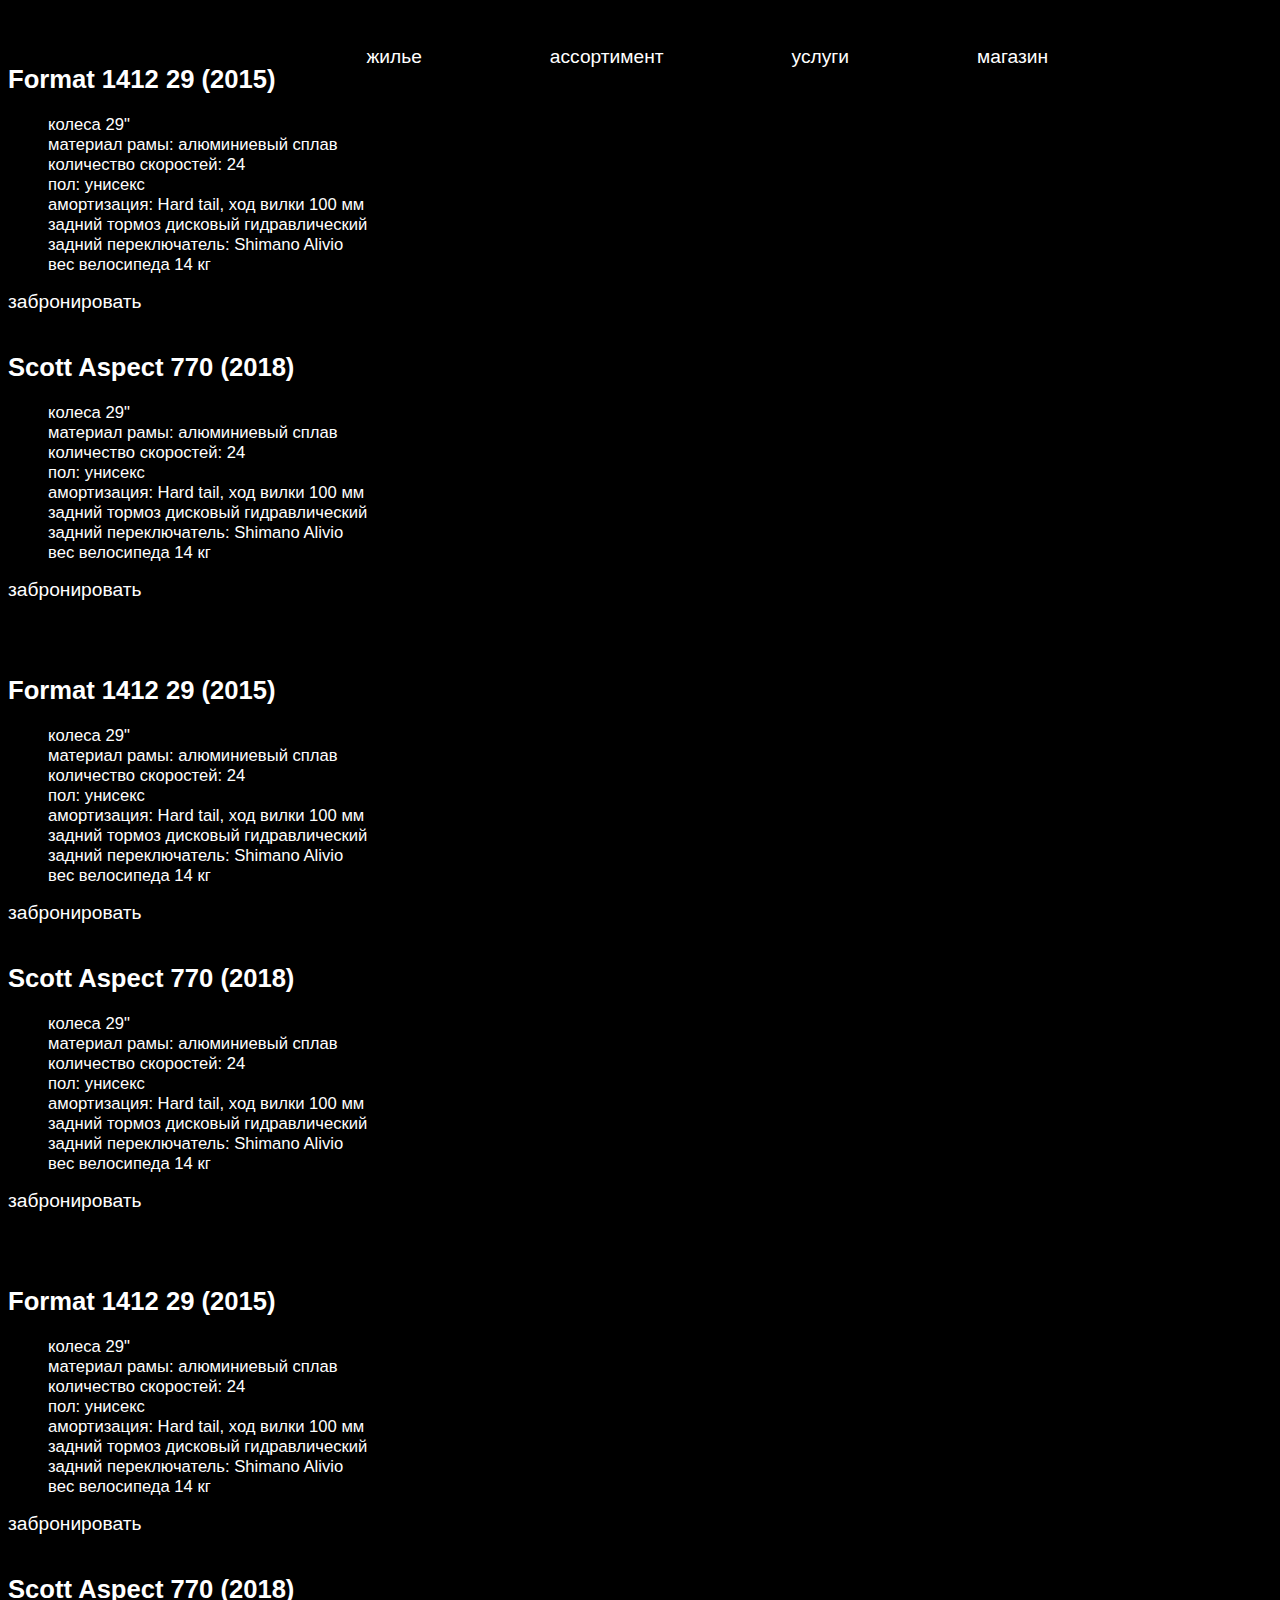
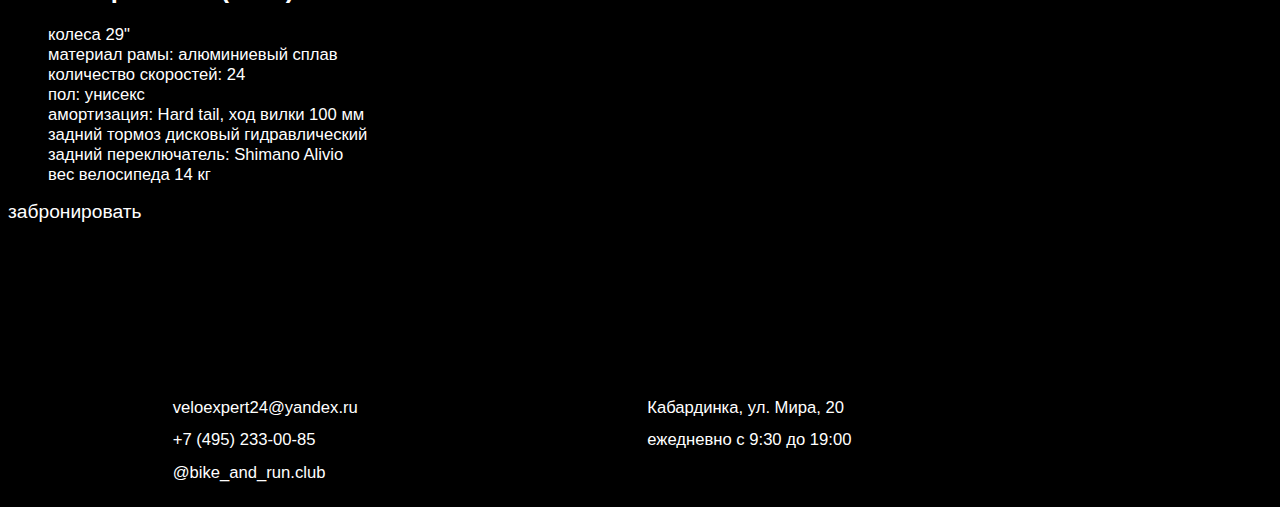
==== assort/index.html @ 1ce651d9 "main mobile done" ====
<!DOCTYPE html>
<html lang="en" dir="ltr">
  <head>
    <meta charset="utf-8">
    <meta name="viewport" content="width=device-width, initial-scale=1.0">
    <title>АССОРТИМЕНТ</title>
    <link rel="icon" href="../img/top-icon.svg" type="image/svg+xml">
    <link rel="stylesheet" href="styles.css">
    <link rel="stylesheet" href="../major.css">
  </head>
  <body>
    <header>
      <a href="../index.html"><img src="../img/logo_white.svg" alt=""></a>
      <nav>
        <a href="../resort/index.html">жилье</a>
        <a href="index.html">ассортимент</a>
        <a href="../service/index.html">услуги</a>
        <a href="../store/index.html">магазин</a>
      </nav>
    </header>
    <div class="assort">
      <div class="bike">
        <img src="../img/format.png" alt="">
        <div class="discript">
          <img src="../img/side.svg" alt="">
          <div class="text">
            <h2>Format 1412 29 (2015)</h2>
            <ul>
              <li>колеса 29"</li>
              <li>материал рамы: алюминиевый сплав</li>
              <li>количество скоростей: 24</li>
              <li>пол: унисекс</li>
              <li>амортизация: Hard tail, ход вилки 100 мм</li>
              <li>задний тормоз дисковый гидравлический</li>
              <li>задний переключатель: Shimano Alivio</li>
              <li>вес велосипеда 14 кг</li>
            </ul>
          </div>
          <a href="#">забронировать</a>
        </div>
      </div>

      <div class="bike">
        <div class="discript">
          <img src="../img/side.svg" alt="">
          <div class="text">
            <h2>Scott Aspect 770 (2018)</h2>
            <ul>
              <li>колеса 29"</li>
              <li>материал рамы: алюминиевый сплав</li>
              <li>количество скоростей: 24</li>
              <li>пол: унисекс</li>
              <li>амортизация: Hard tail, ход вилки 100 мм</li>
              <li>задний тормоз дисковый гидравлический</li>
              <li>задний переключатель: Shimano Alivio</li>
              <li>вес велосипеда 14 кг</li>
            </ul>
          </div>
          <a href="#">забронировать</a>
        </div>
        <img src="../img/scott.png" alt="">
      </div>

      <div class="bike">
        <img src="../img/welt.png" alt="">
        <div class="discript">
          <img src="../img/side.svg" alt="">
          <div class="text">
            <h2>Format 1412 29 (2015)</h2>
            <ul>
              <li>колеса 29"</li>
              <li>материал рамы: алюминиевый сплав</li>
              <li>количество скоростей: 24</li>
              <li>пол: унисекс</li>
              <li>амортизация: Hard tail, ход вилки 100 мм</li>
              <li>задний тормоз дисковый гидравлический</li>
              <li>задний переключатель: Shimano Alivio</li>
              <li>вес велосипеда 14 кг</li>
            </ul>
          </div>
          <a href="#">забронировать</a>
        </div>
      </div>

      <div class="bike">
        <div class="discript">
          <img src="../img/side.svg" alt="">
          <div class="text">
            <h2>Scott Aspect 770 (2018)</h2>
            <ul>
              <li>колеса 29"</li>
              <li>материал рамы: алюминиевый сплав</li>
              <li>количество скоростей: 24</li>
              <li>пол: унисекс</li>
              <li>амортизация: Hard tail, ход вилки 100 мм</li>
              <li>задний тормоз дисковый гидравлический</li>
              <li>задний переключатель: Shimano Alivio</li>
              <li>вес велосипеда 14 кг</li>
            </ul>
          </div>
          <a href="#">забронировать</a>
        </div>
        <img src="../img/aspect.png" alt="">
      </div>

      <div class="bike">
        <img src="../img/cube.png" alt="">
        <div class="discript">
          <img src="../img/side.svg" alt="">
          <div class="text">
            <h2>Format 1412 29 (2015)</h2>
            <ul>
              <li>колеса 29"</li>
              <li>материал рамы: алюминиевый сплав</li>
              <li>количество скоростей: 24</li>
              <li>пол: унисекс</li>
              <li>амортизация: Hard tail, ход вилки 100 мм</li>
              <li>задний тормоз дисковый гидравлический</li>
              <li>задний переключатель: Shimano Alivio</li>
              <li>вес велосипеда 14 кг</li>
            </ul>
          </div>
          <a href="#">забронировать</a>
        </div>
      </div>


      <div class="bike">
        <div class="discript">
          <img src="../img/side.svg" alt="">
          <div class="text">
            <h2>Scott Aspect 770 (2018)</h2>
            <ul>
              <li>колеса 29"</li>
              <li>материал рамы: алюминиевый сплав</li>
              <li>количество скоростей: 24</li>
              <li>пол: унисекс</li>
              <li>амортизация: Hard tail, ход вилки 100 мм</li>
              <li>задний тормоз дисковый гидравлический</li>
              <li>задний переключатель: Shimano Alivio</li>
              <li>вес велосипеда 14 кг</li>
            </ul>
          </div>
          <a href="#">забронировать</a>
        </div>
        <img src="../img/sup.jpg" alt="">
      </div>

    </div>




    <footer>
      <img src="img/assort_wheel.svg" alt="">
      <div class="first-column">
        <ul>
          <li>veloexpert24@yandex.ru</li>
          <li>+7 (495) 233-00-85</li>
          <li>@bike_and_run.club</li>
        </ul>
      </div>
      <div class="second-column">
        <ul>
          <li>Кабардинка, ул. Мира, 20</li>
          <li>ежедневно с 9:30 до 19:00 </li>
        </ul>
      </div>
      <div class="third-column">
         <img src="../img/fb_black.svg" alt="">
         <img src="../img/insta_black.svg" alt="">
         <img src="../img/vk_black.svg" alt="">
      </div>
    </footer>
<script src="main.js" charset="utf-8"></script>
  </body>
</html>
---- major.css ----
@import "reset.css";

@font-face {
  font-family: "FUTURA Reg";
  font-weight: auto;
  src: url(font/FuturaBookC.ttf)
  format('truetype');
}
@font-face {
  font-family: "FUTURA BOLD";
  font-weight: auto;
  src: url(font/FuturaDemiC.ttf)
  format('truetype');
}
@font-face {
  font-family: "Five years";
  font-weight: auto;
  src: url(font/FYLDemo.otf)
  format('opentype');
}
@font-face {
  font-family: "Hagrid Regular";
  font-weight: auto;
  src: url(font/Hagrid-Regular.ttf)
  format('truetype');
}

:root {
  --orange: #E26B13;
}

body{
  overflow-x: hidden;
  background-color: #000;
}
h1, h2, p, li, a{
 color: #fff;
}
h1{
  font-size: 3vw;
  font-family: "FUTURA BOLD", helvetica, sans-serif;
}
h2{
  font-size: 2vw;
  font-family: "FUTURA BOLD", helvetica, sans-serif;
}
p, li{
  font-size: 1.3vw;
    font-family: "FUTURA reg", helvetica, sans-serif;
}
a, h3{
  font-size: 1.5vw;
  font-family: "Five years", helvetica, sans-serif;
  text-decoration: none;
}

ul li{
  list-style-type: none;
}
header{
  position: absolute;
  margin: 3vw;
  display: flex;
  flex-flow: row;
  justify-content: space-around;
  align-items: baseline;
}
header img{
  width: 20vw;
}
header nav{
  display: flex;
  flex-flow: row;
  justify-content: flex-end;
  margin-left: 15vw;
  align-items: baseline;
}
header nav a{
  margin-left: 10vw;
  padding-top: -2vw;
}
header nav a:hover{
  color: var(--orange);
}
/* a:hover{
  cursor: pointer;
  opacity: 0.7;
  transition: 200ms ease;
} */


footer{
  position: relative;
  display: flex;
  justify-content: space-around;
  margin-top: 10vw;
}
footer ul li{
  padding-top: 1vw;
}
footer > img{
  position: absolute;
  z-index: -2;
  margin-left: 70vw;
  margin-top: -20vw;
  width: 30vw;
}
footer .third-column img{
  height: 2vw;
  width: auto;
  padding-left: 1vw;
}



@media (max-width: 414px) {
  h2{
    font-size: 5vw;
  }
  p, li{
    font-size: 4vw;
  }
  a, h3{
    font-size: 4vw;
  }

  header{
    display: flex;
    align-items: flex-start;
    padding-top: 5vw;
  }
  header img{
   width: 50vw;
   margin-left: 5vw;
  }
  header nav{
    flex-flow: column;
    margin-left: 0vw;
    margin-top: 0vw;
  }
  header nav a{
    margin-left: 10vw;
    padding-top: 1.5vw;
    text-align: right;
    color: var(--orange);
  }

footer{
  display: flex;
  flex-flow: column;
  align-items: center;
  margin-top: 15vw;
}
  footer > img{
    position: absolute;
    z-index: -2;
    margin-left: 30vw;
    margin-top: -15vw;
    width: 70vw;
  }
    footer .second-column,
    footer .third-column{
      margin-top: 4vw;
    }
  footer .third-column img{
    height: 7vw;
    width: auto;
    padding-left: 3vw;
  }

}
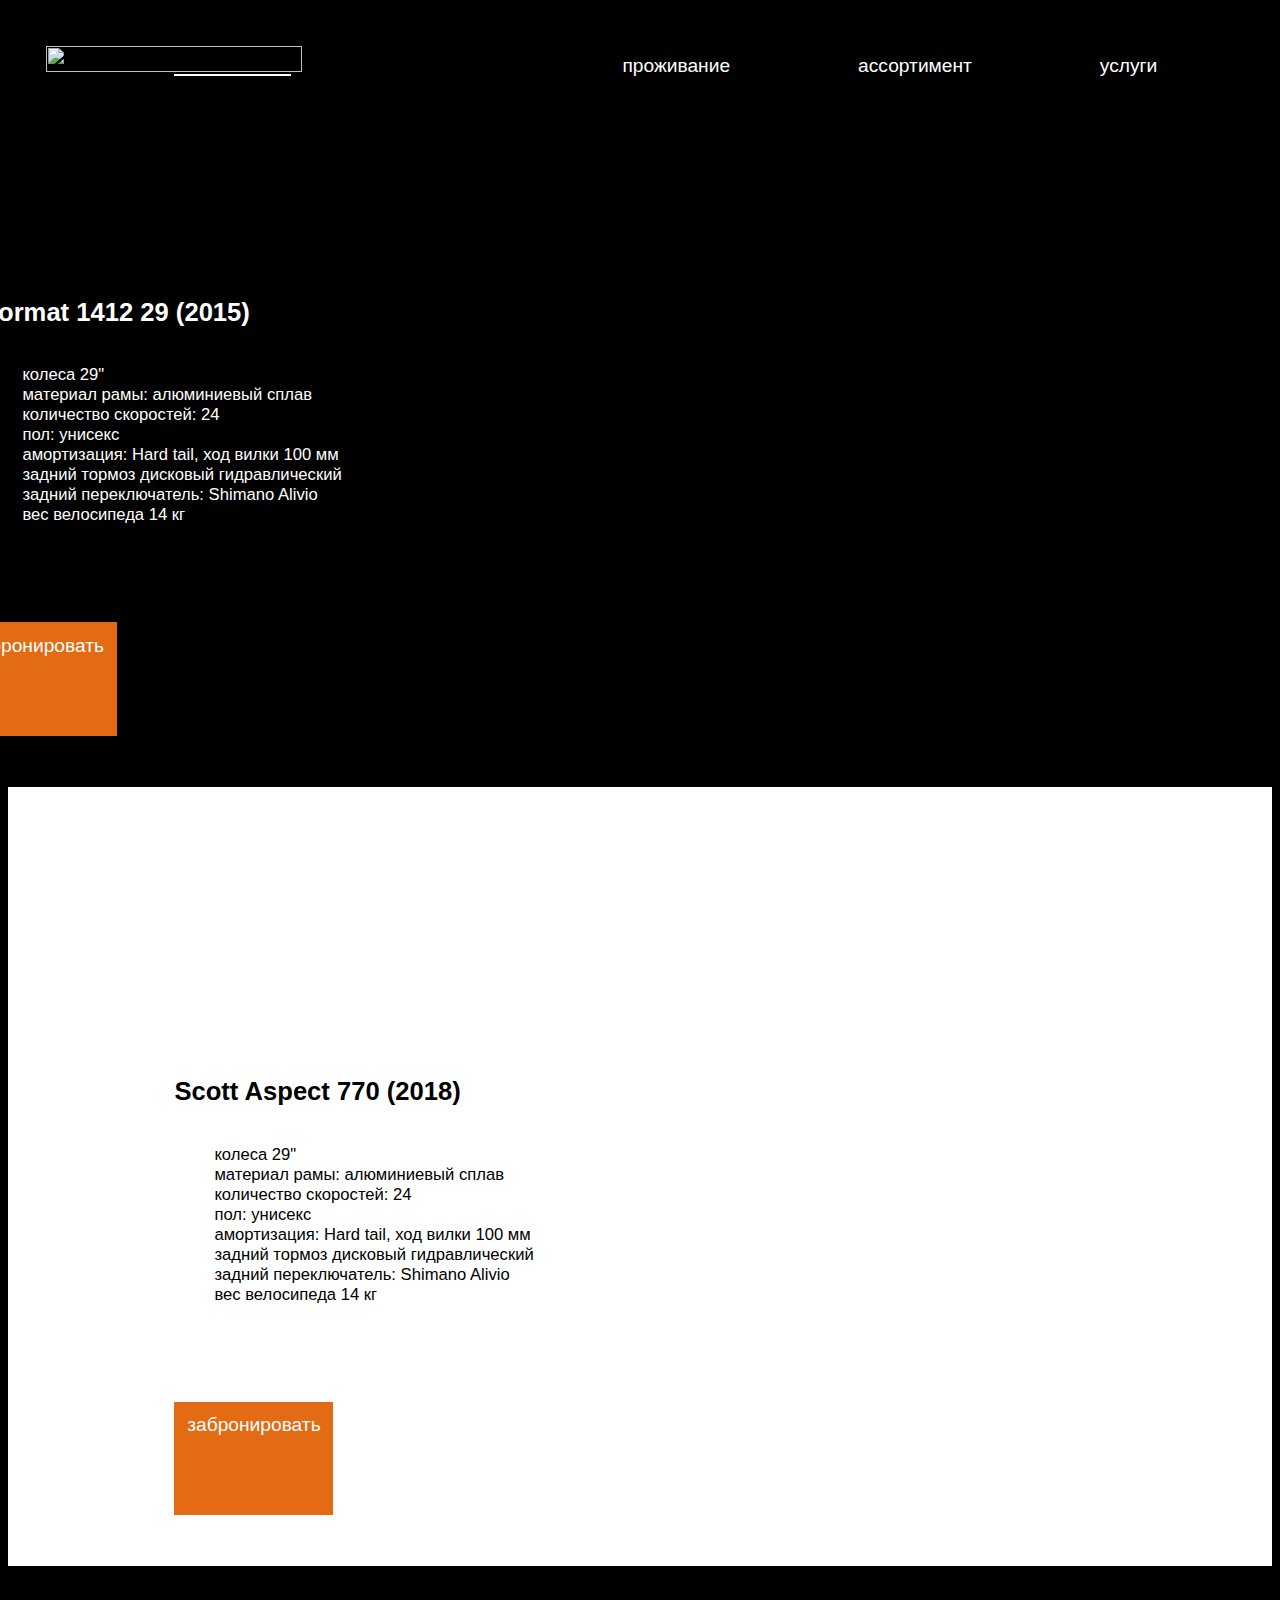
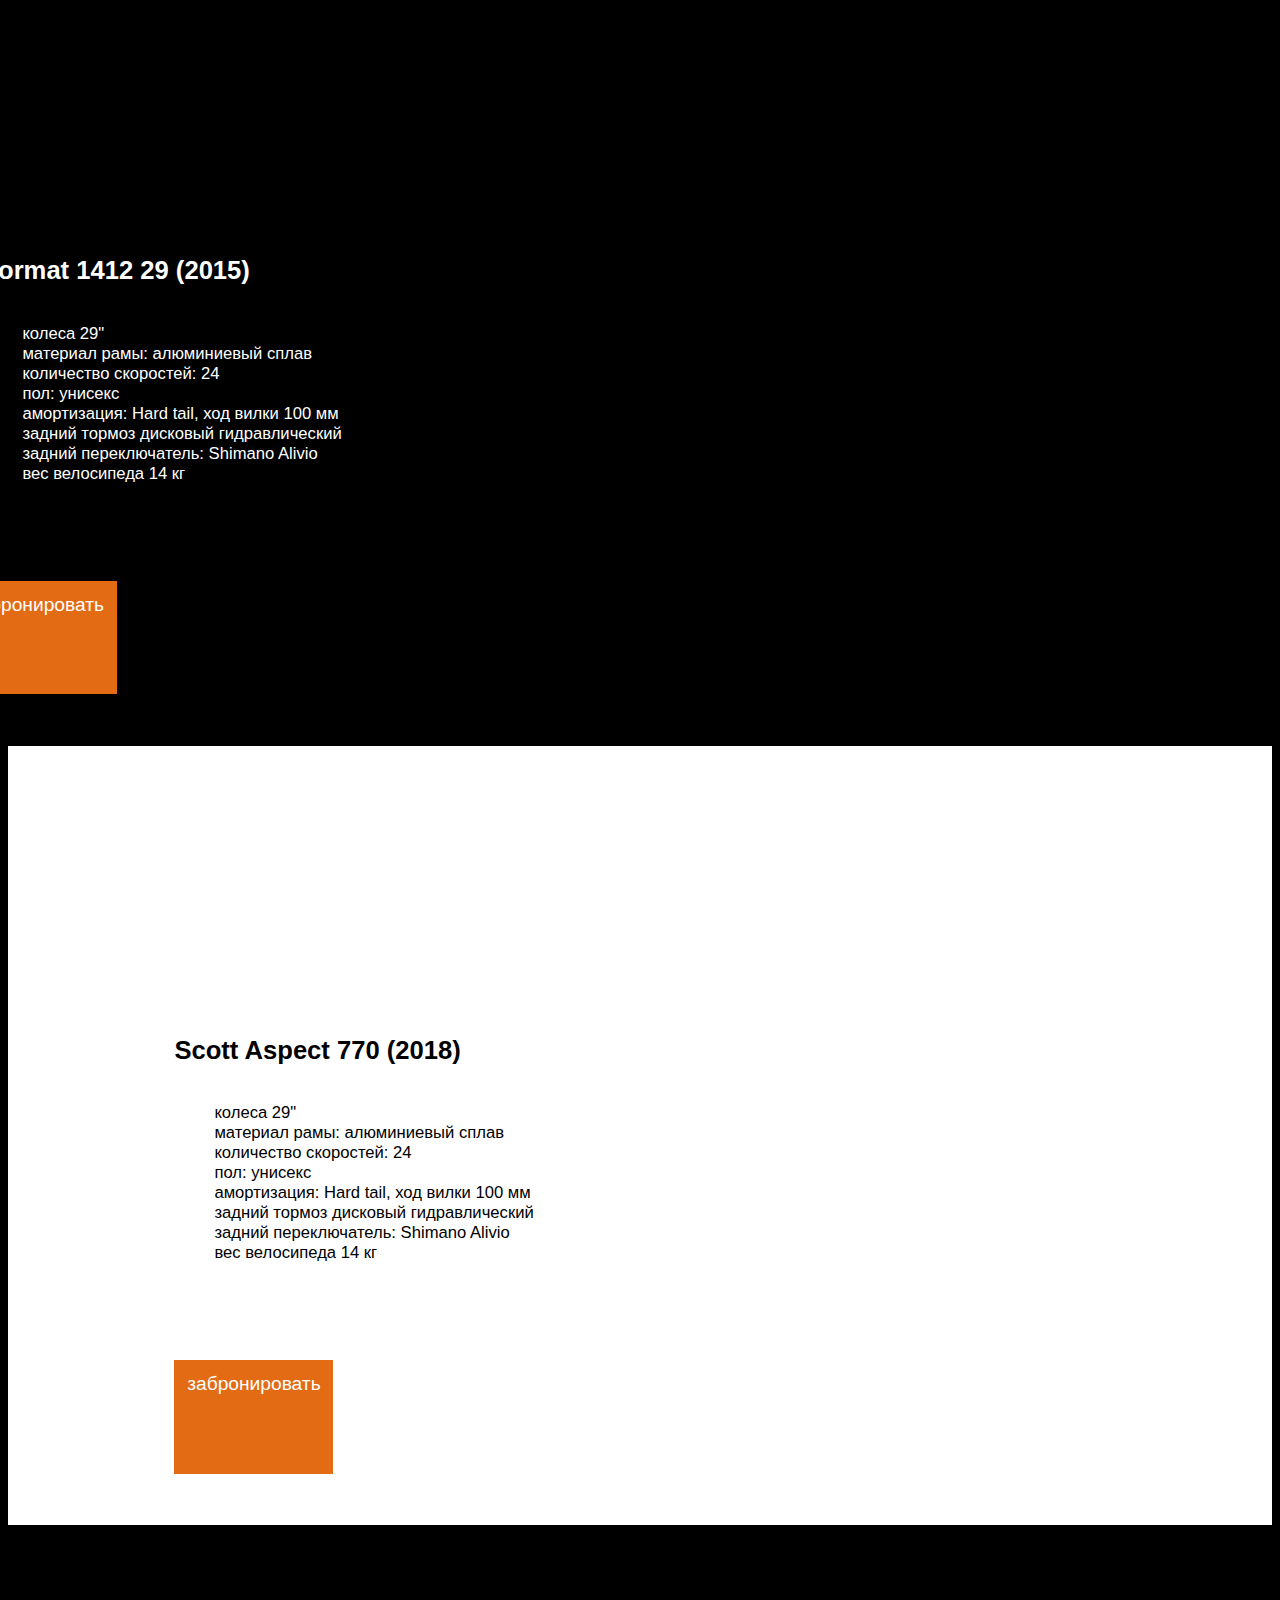
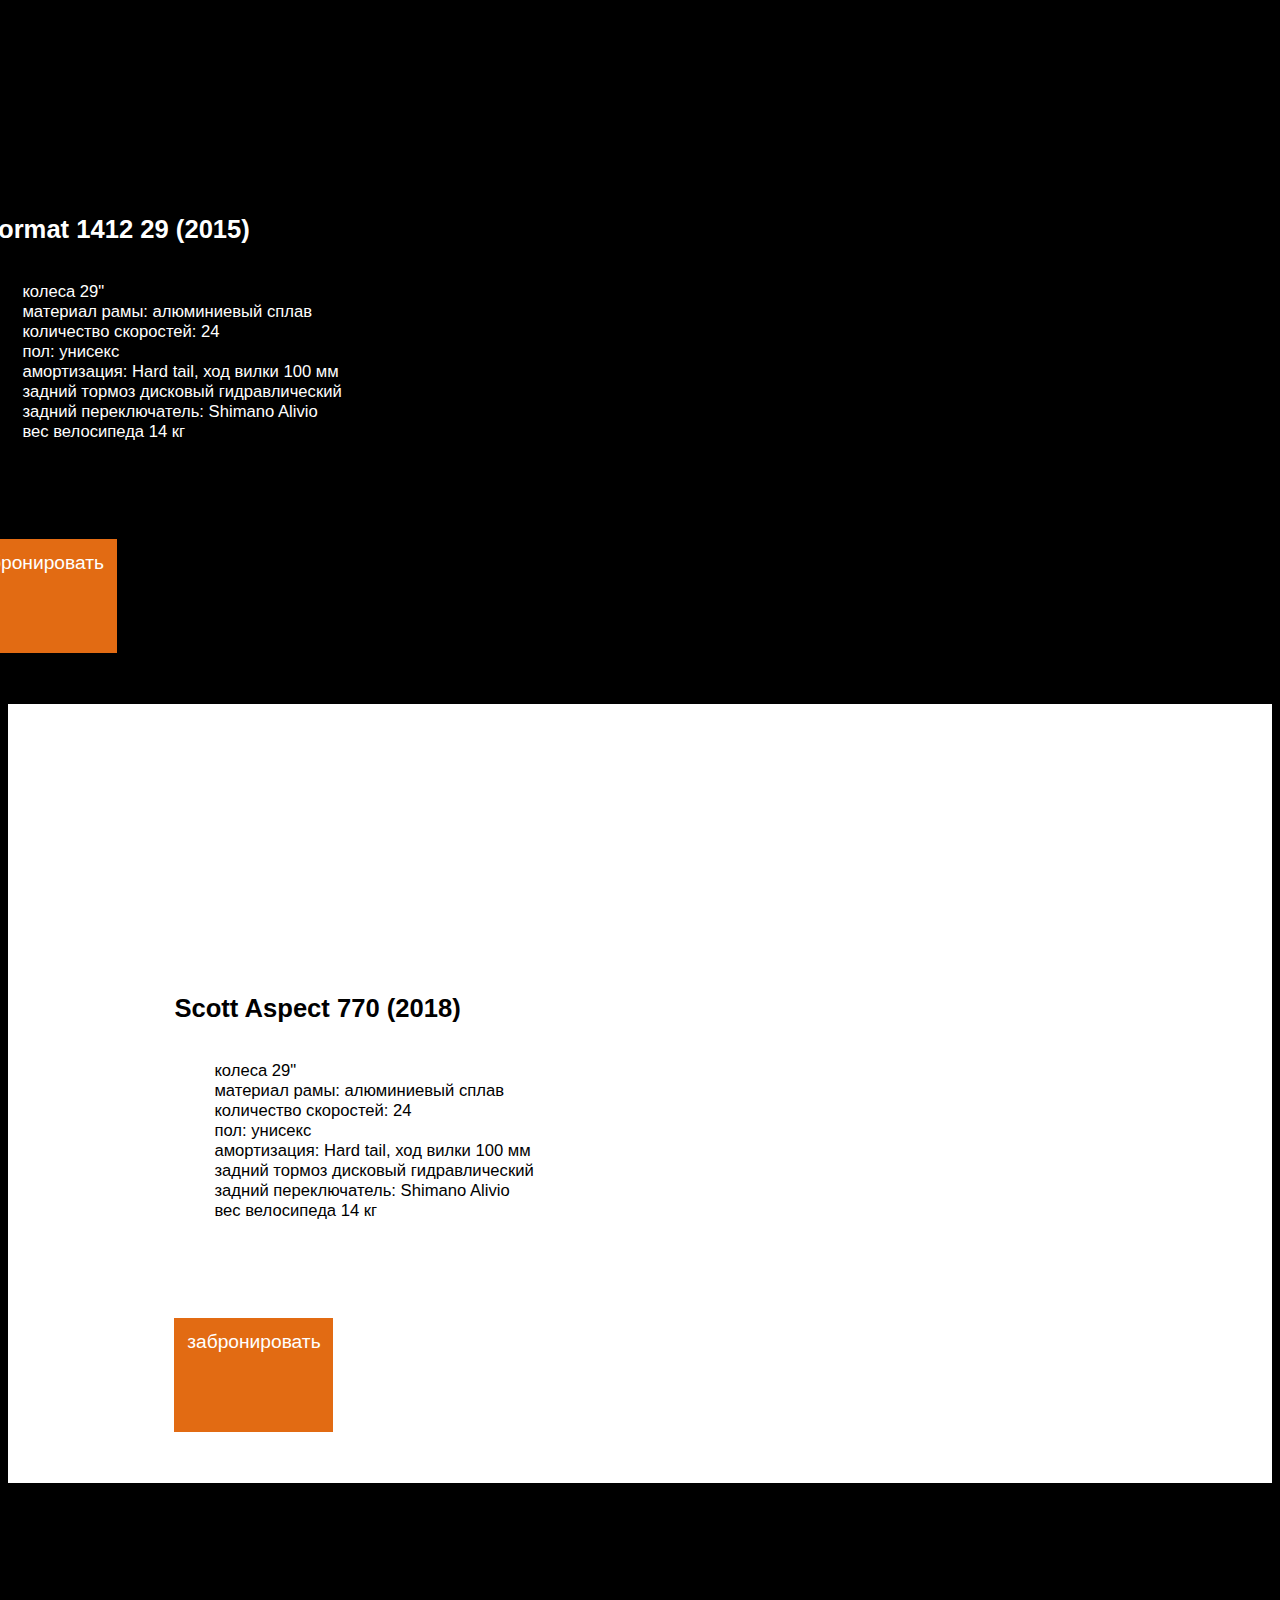
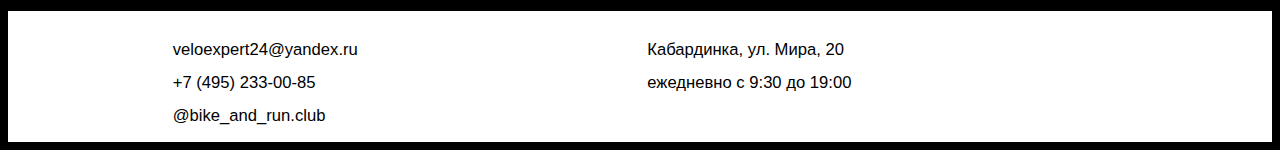
==== commit da020887: "js header anim" ====
--- a/assort/index.html
+++ b/assort/index.html
@@ -12,10 +12,10 @@
     <header>
       <a href="../index.html"><img src="../img/logo_white.svg" alt=""></a>
       <nav>
-        <a href="../resort/index.html">жилье</a>
-        <a href="index.html">ассортимент</a>
-        <a href="../service/index.html">услуги</a>
-        <a href="../store/index.html">магазин</a>
+        <a href="../resort/index.html" id="accom">проживание</a>
+        <div class="underline" id="under"></div>
+        <a href="index.html" id="assort">ассортимент</a>
+        <a href="../service/index.html" id="serve">услуги</a>
       </nav>
     </header>
     <div class="assort">
--- a/assort/styles.css
+++ b/assort/styles.css
@@ -0,0 +1,96 @@
+@import "../reset.css";
+@import "../major.css";
+
+
+
+header nav .underline{
+  left: 65vw;
+  width: 20vw;
+  transition: 400ms ease-in-out;
+}
+header img{
+  height: 2vw;
+  width: auto;
+}
+.bike{
+  display: flex;
+  padding-top: 10vw;
+  padding-bottom: 4vw;
+}
+.bike img{
+  height: 600px;
+  width: auto;
+  margin-left: -20vw;
+}
+.discript img{
+  height: 20vw;
+  width: auto;
+  margin-left: 0vw;
+}
+.discript{
+  display: flex;
+  margin-left: 15vw;
+  margin-top: 11vw;
+}
+.text{
+  margin-left: 3vw;
+}
+.text ul{
+  margin-top: 3vw;
+}
+.text + a{
+  background-color: var(--orange);
+  padding: 1vw;
+  margin-top: 27vw;
+  margin-left: -30vw;
+}
+
+.bike:nth-of-type(2),
+.bike:nth-of-type(4),
+.bike:nth-of-type(6){
+  background-color: #fff;
+}
+
+.bike:nth-of-type(2) h2, .bike:nth-of-type(2) li,
+.bike:nth-of-type(4) h2, .bike:nth-of-type(4) li,
+.bike:nth-of-type(6) h2, .bike:nth-of-type(6) li{
+  color: #000;
+}
+.bike:nth-of-type(2) img:last-child,
+.bike:nth-of-type(4) img:last-child,
+.bike:nth-of-type(6) img:last-child{
+  margin-left: 20vw;
+}
+
+.bike:nth-of-type(2) .text,
+.bike:nth-of-type(4) .text,
+.bike:nth-of-type(6) .text{
+  width: 30vw;
+}
+.bike:nth-of-type(2) .discript,
+.bike:nth-of-type(4) .discript,
+.bike:nth-of-type(6) .discript{
+  margin-left: 10vw;
+}
+.bike:nth-of-type(1) .discript,
+.bike:nth-of-type(3) .discript,
+.bike:nth-of-type(5) .discript{
+  margin-left: 15vw;
+}
+
+
+
+
+footer{
+  background-color: #fff;
+}
+footer ul li{
+  color: #000;
+}
+footer > img{
+  position: absolute;
+  z-index: -2;
+  margin-left: 70vw;
+  margin-top: -20vw;
+  width: 30vw;
+}
--- a/major.css
+++ b/major.css
@@ -75,6 +75,15 @@
   margin-left: 15vw;
   align-items: baseline;
 }
+
+header nav .underline{
+  position: absolute;
+  background-color: #fff;
+  width: 9.1vw;
+  height: 0.15vw;
+  margin-top: 1.5vw;
+  left: 10vw;
+}
 header nav a{
   margin-left: 10vw;
   padding-top: -2vw;
@@ -113,7 +122,7 @@
 
 
 
-@media (max-width: 414px) {
+@media (max-width: 520px) {
   h2{
     font-size: 5vw;
   }
@@ -121,7 +130,7 @@
     font-size: 4vw;
   }
   a, h3{
-    font-size: 4vw;
+    font-size: 3.5vw;
   }
 
   header{
@@ -130,7 +139,7 @@
     padding-top: 5vw;
   }
   header img{
-   width: 50vw;
+   width: 40vw;
    margin-left: 5vw;
   }
   header nav{
@@ -139,10 +148,9 @@
     margin-top: 0vw;
   }
   header nav a{
-    margin-left: 10vw;
+    margin-left: 25vw;
     padding-top: 1.5vw;
     text-align: right;
-    color: var(--orange);
   }
 
 footer{
@@ -150,12 +158,11 @@
   flex-flow: column;
   align-items: center;
   margin-top: 15vw;
+      line-height: 1.3;
 }
   footer > img{
-    position: absolute;
-    z-index: -2;
     margin-left: 30vw;
-    margin-top: -15vw;
+    margin-top: -5vw;
     width: 70vw;
   }
     footer .second-column,
@@ -167,5 +174,25 @@
     width: auto;
     padding-left: 3vw;
   }
+}
+@media (max-width: 414px) {
+  a, h3{
+    font-size: 4vw;
+  }
 
+  header img{
+   width: 50vw;
+   margin-left: 5vw;
+  }
+  header nav a{
+    margin-left: 10vw;
+    padding-top: 1.5vw;
+  }
+
+footer{
+  display: flex;
+  flex-flow: column;
+  align-items: center;
+  margin-top: 15vw;
 }
+}
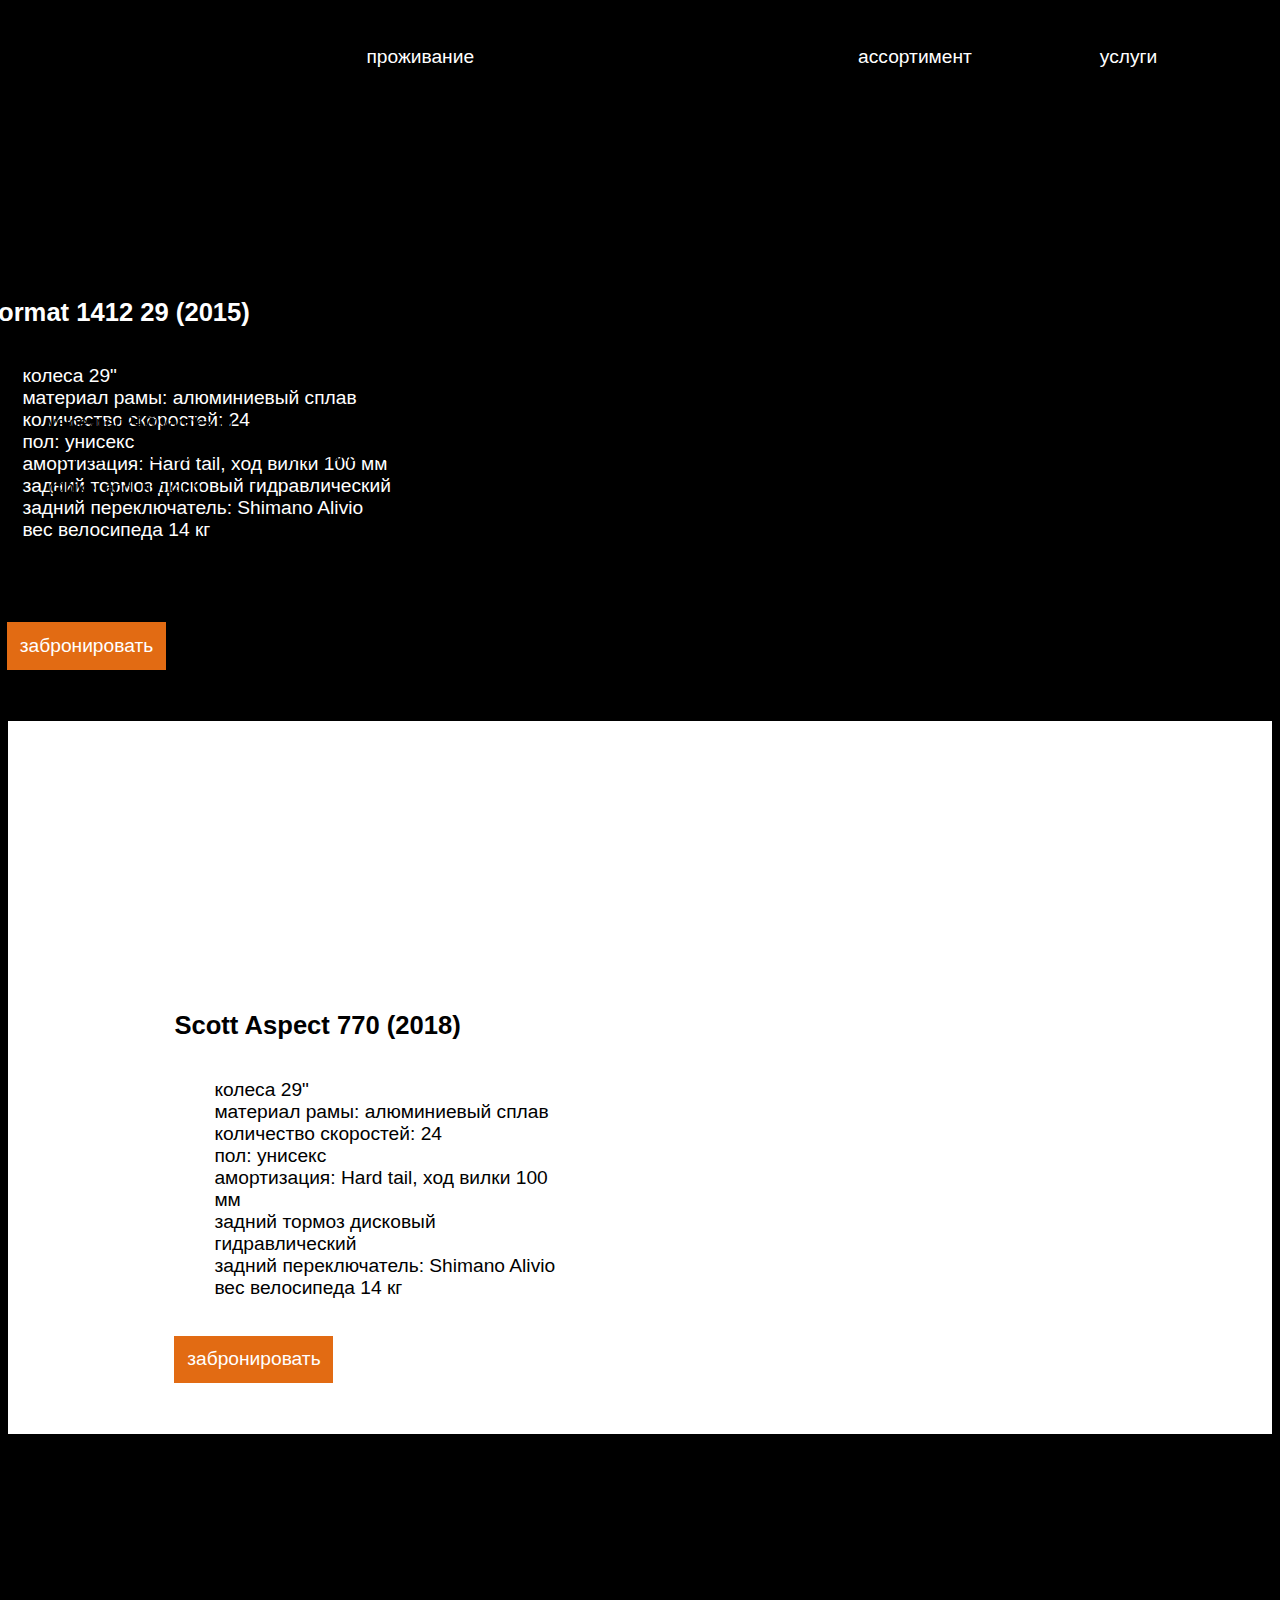
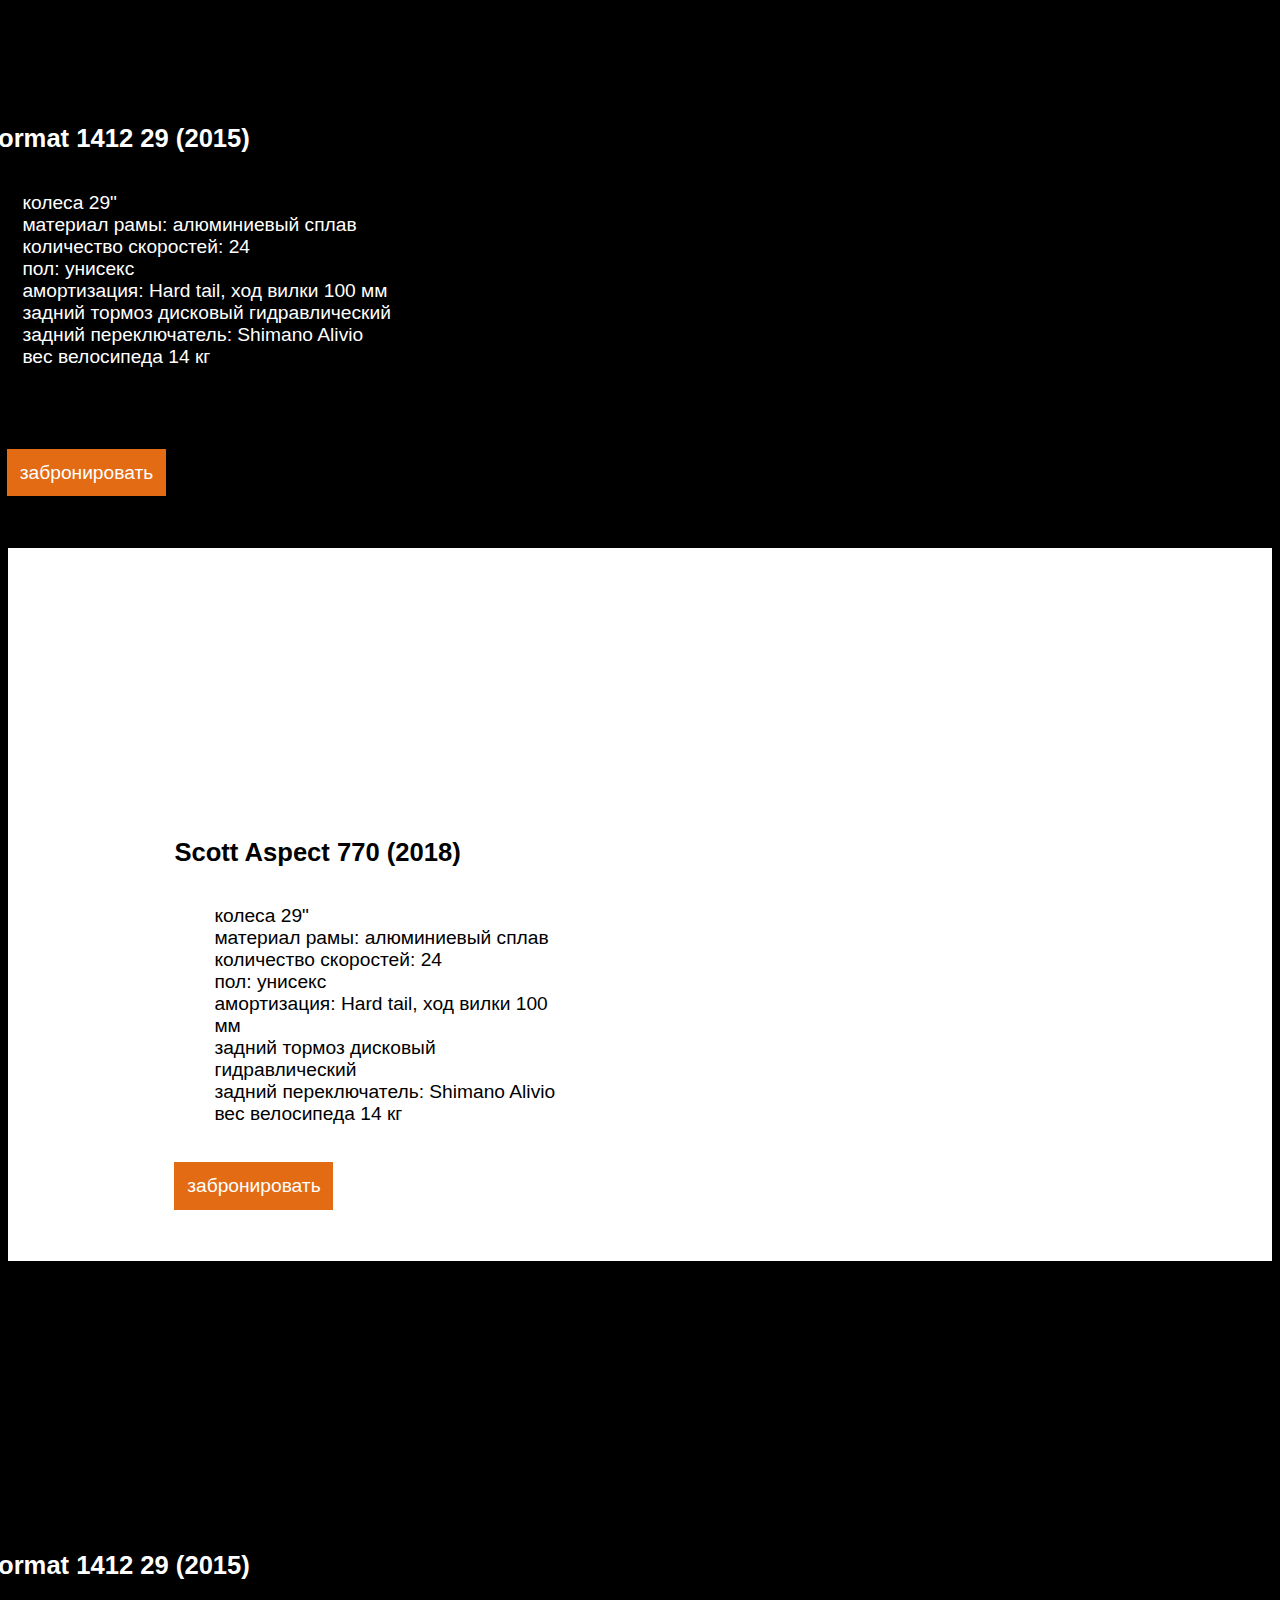
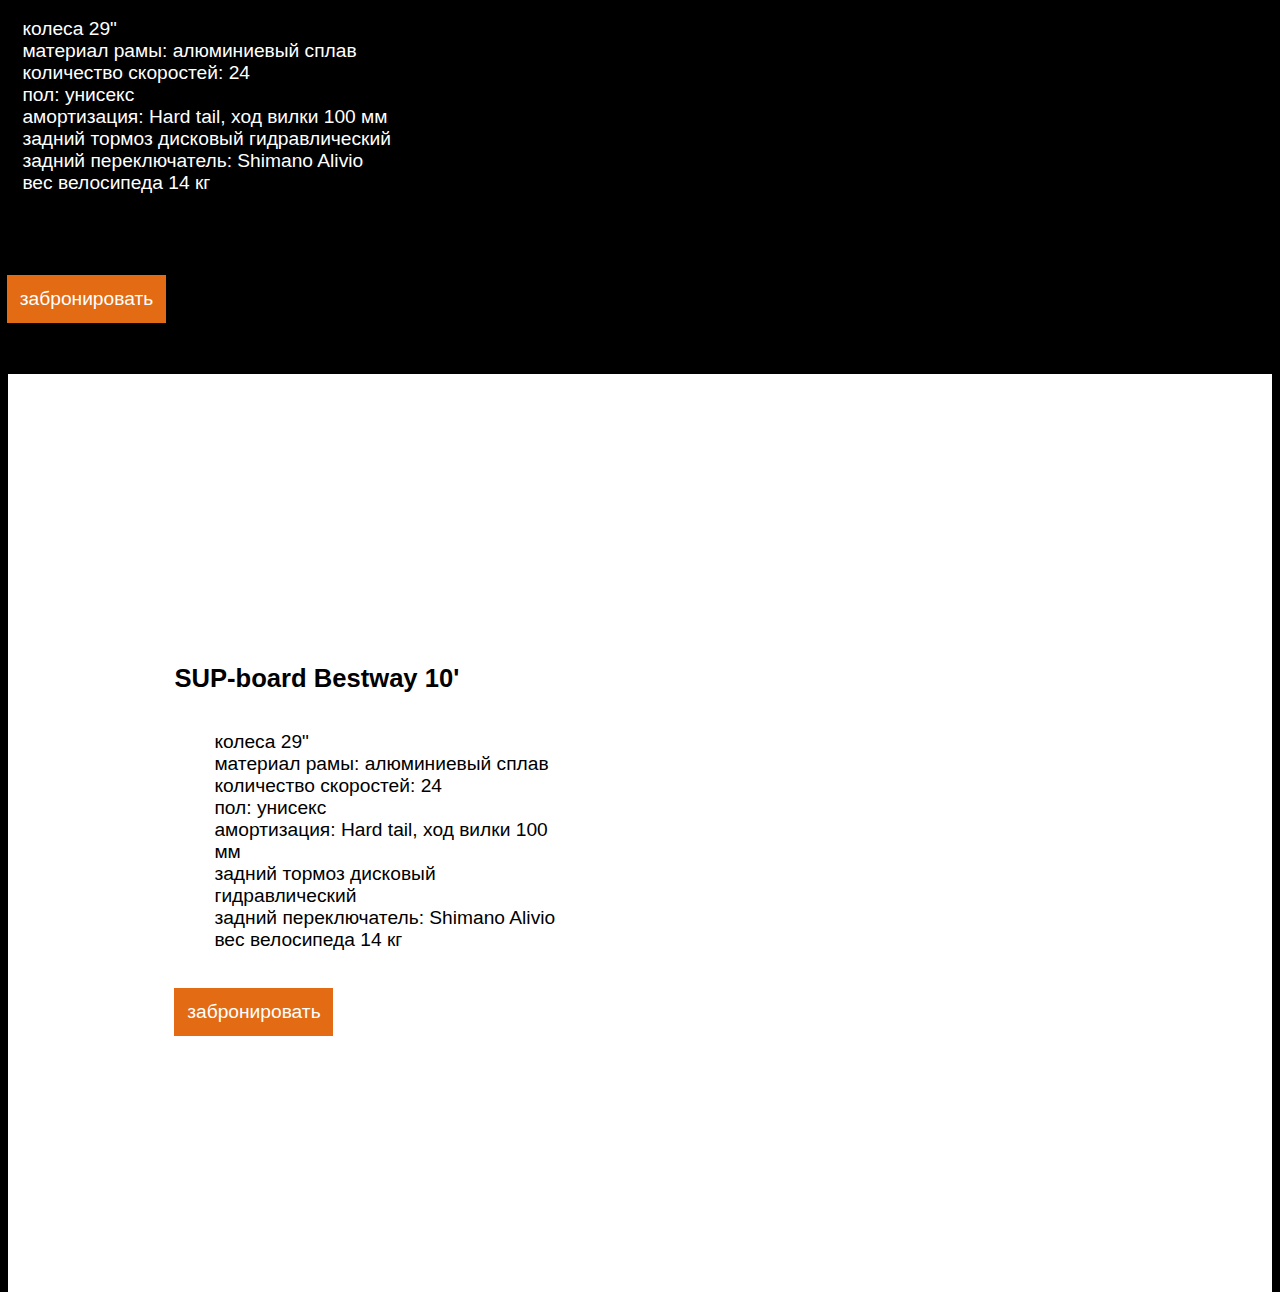
==== commit ff2554d3: "wip" ====
--- a/assort/index.html
+++ b/assort/index.html
@@ -5,8 +5,8 @@
     <meta name="viewport" content="width=device-width, initial-scale=1.0">
     <title>АССОРТИМЕНТ</title>
     <link rel="icon" href="../img/top-icon.svg" type="image/svg+xml">
+    <link rel="stylesheet" href="../major.css">
     <link rel="stylesheet" href="styles.css">
-    <link rel="stylesheet" href="../major.css">
   </head>
   <body>
     <header>
@@ -18,6 +18,10 @@
         <a href="../service/index.html" id="serve">услуги</a>
       </nav>
     </header>
+
+    <div class="form" id="form">
+      <script src="https://yastatic.net/q/forms-frontend-ext/_/embed.js"></script><iframe src="https://forms.yandex.ru/u/5f326e33fce4f5a5f678d733/?iframe=1"  `SameSite=None` frameborder="4" name="ya-form-5f326e33fce4f5a5f678d733"></iframe>
+    </div>
     <div class="assort">
       <div class="bike">
         <img src="../img/format.png" alt="">
@@ -36,7 +40,7 @@
               <li>вес велосипеда 14 кг</li>
             </ul>
           </div>
-          <a href="#">забронировать</a>
+          <a href="#" id="btn">забронировать</a>
         </div>
       </div>
 
@@ -56,7 +60,7 @@
               <li>вес велосипеда 14 кг</li>
             </ul>
           </div>
-          <a href="#">забронировать</a>
+          <a href="#" id="btn">забронировать</a>
         </div>
         <img src="../img/scott.png" alt="">
       </div>
@@ -78,7 +82,7 @@
               <li>вес велосипеда 14 кг</li>
             </ul>
           </div>
-          <a href="#">забронировать</a>
+          <a href="#" id="btn">забронировать</a>
         </div>
       </div>
 
@@ -98,7 +102,7 @@
               <li>вес велосипеда 14 кг</li>
             </ul>
           </div>
-          <a href="#">забронировать</a>
+          <a href="#" id="btn">забронировать</a>
         </div>
         <img src="../img/aspect.png" alt="">
       </div>
@@ -120,7 +124,7 @@
               <li>вес велосипеда 14 кг</li>
             </ul>
           </div>
-          <a href="#">забронировать</a>
+          <a href="#" id="btn">забронировать</a>
         </div>
       </div>
 
@@ -129,7 +133,7 @@
         <div class="discript">
           <img src="../img/side.svg" alt="">
           <div class="text">
-            <h2>Scott Aspect 770 (2018)</h2>
+            <h2>SUP-board Bestway 10'</h2>
             <ul>
               <li>колеса 29"</li>
               <li>материал рамы: алюминиевый сплав</li>
@@ -141,7 +145,7 @@
               <li>вес велосипеда 14 кг</li>
             </ul>
           </div>
-          <a href="#">забронировать</a>
+          <a href="#" id="btn">забронировать</a>
         </div>
         <img src="../img/sup.jpg" alt="">
       </div>
--- a/major.css
+++ b/major.css
@@ -76,14 +76,14 @@
   align-items: baseline;
 }
 
-header nav .underline{
+/* header nav .underline{
   position: absolute;
   background-color: #fff;
   width: 9.1vw;
   height: 0.15vw;
   margin-top: 1.5vw;
   left: 10vw;
-}
+} */
 header nav a{
   margin-left: 10vw;
   padding-top: -2vw;
--- a/assort/styles.css
+++ b/assort/styles.css
@@ -4,13 +4,22 @@
 
 
 header nav .underline{
-  left: 65vw;
+  left: 68vw;
   width: 20vw;
   transition: 400ms ease-in-out;
 }
-header img{
+header a img{
   height: 2vw;
   width: auto;
+}
+
+
+.form iframe{
+  position: fixed;
+  margin-left: 30vw;
+  margin-top: 10vw;
+  width: 40vw;
+  display: none;
 }
 .bike{
   display: flex;
@@ -18,7 +27,8 @@
   padding-bottom: 4vw;
 }
 .bike img{
-  height: 600px;
+  height: 40vw;
+  width: 90vw;
   width: auto;
   margin-left: -20vw;
 }
@@ -35,8 +45,12 @@
 .text{
   margin-left: 3vw;
 }
-.text ul{
+.text ul {
   margin-top: 3vw;
+  font-size: 3vw;
+}
+.text ul li{
+  font-size: 1.5vw;
 }
 .text + a{
   background-color: var(--orange);
@@ -45,11 +59,18 @@
   margin-left: -30vw;
 }
 
+
+
 .bike:nth-of-type(2),
 .bike:nth-of-type(4),
 .bike:nth-of-type(6){
   background-color: #fff;
 }
+.bike:nth-of-type(6){
+  padding-bottom: 20vw;
+  margin-bottom: -40vw;
+}
+
 
 .bike:nth-of-type(2) h2, .bike:nth-of-type(2) li,
 .bike:nth-of-type(4) h2, .bike:nth-of-type(4) li,
@@ -61,6 +82,12 @@
 .bike:nth-of-type(6) img:last-child{
   margin-left: 20vw;
 }
+/* .bike:nth-of-type(2) img:last-child:hover,
+.bike:nth-of-type(4) img:last-child:hover,
+.bike:nth-of-type(6) img:last-child:hover{
+  margin-left: -20vw;
+  transition: 200ms ease;
+} */
 
 .bike:nth-of-type(2) .text,
 .bike:nth-of-type(4) .text,
@@ -82,7 +109,8 @@
 
 
 footer{
-  background-color: #fff;
+  position: absolute;
+  top: 20vw;
 }
 footer ul li{
   color: #000;
@@ -94,3 +122,84 @@
   margin-top: -20vw;
   width: 30vw;
 }
+
+@media (max-width: 520px) {
+
+body{
+  overflow-x: hidden
+}
+
+
+header a img{
+ height: 5vw;
+ margin-left: 5vw;
+}
+
+.bike{
+  flex-flow: column;
+  padding-top: 10vw;
+  padding-bottom: 10vw;
+}
+.bike:first-child{
+  padding-top: 30vw;
+}
+.bike img{
+  width: 90vw;
+  height: 52vw;
+  margin-left: 5vw;
+}
+.discript img{
+  height: 30vw;
+  width: auto;
+  margin-left: 10vw;
+}
+.discript{
+  margin-left: 0;
+}
+
+
+.text h2{
+  font-size: 4vw;
+}
+.text ul{
+  padding-bottom: 10vw;
+}
+.text ul li{
+  font-size: 3vw;
+}
+.text + a{
+  padding: 2vw;
+  position: absolute;
+  margin-top: 33vw;
+  margin-left: 17vw;
+}
+
+
+.bike:nth-of-type(2) img:last-child,
+.bike:nth-of-type(4) img:last-child,
+.bike:nth-of-type(6) img:last-child{
+  margin-left: 5vw;
+  padding-top: 10vw;
+}
+
+.bike:nth-of-type(4) img:last-child{
+  width: 80vw;
+}
+.bike:nth-of-type(6) img:last-child{
+  height: 70vw;
+}
+.bike:nth-of-type(6){
+  padding-bottom: 60vw;
+}
+
+.bike:nth-of-type(2) h2, .bike:nth-of-type(2) li,
+.bike:nth-of-type(4) h2, .bike:nth-of-type(4) li,
+.bike:nth-of-type(6) h2, .bike:nth-of-type(6) li{
+  width: 60vw;
+}
+footer{
+  position: absolute;
+  top: -23vw;
+}
+
+}
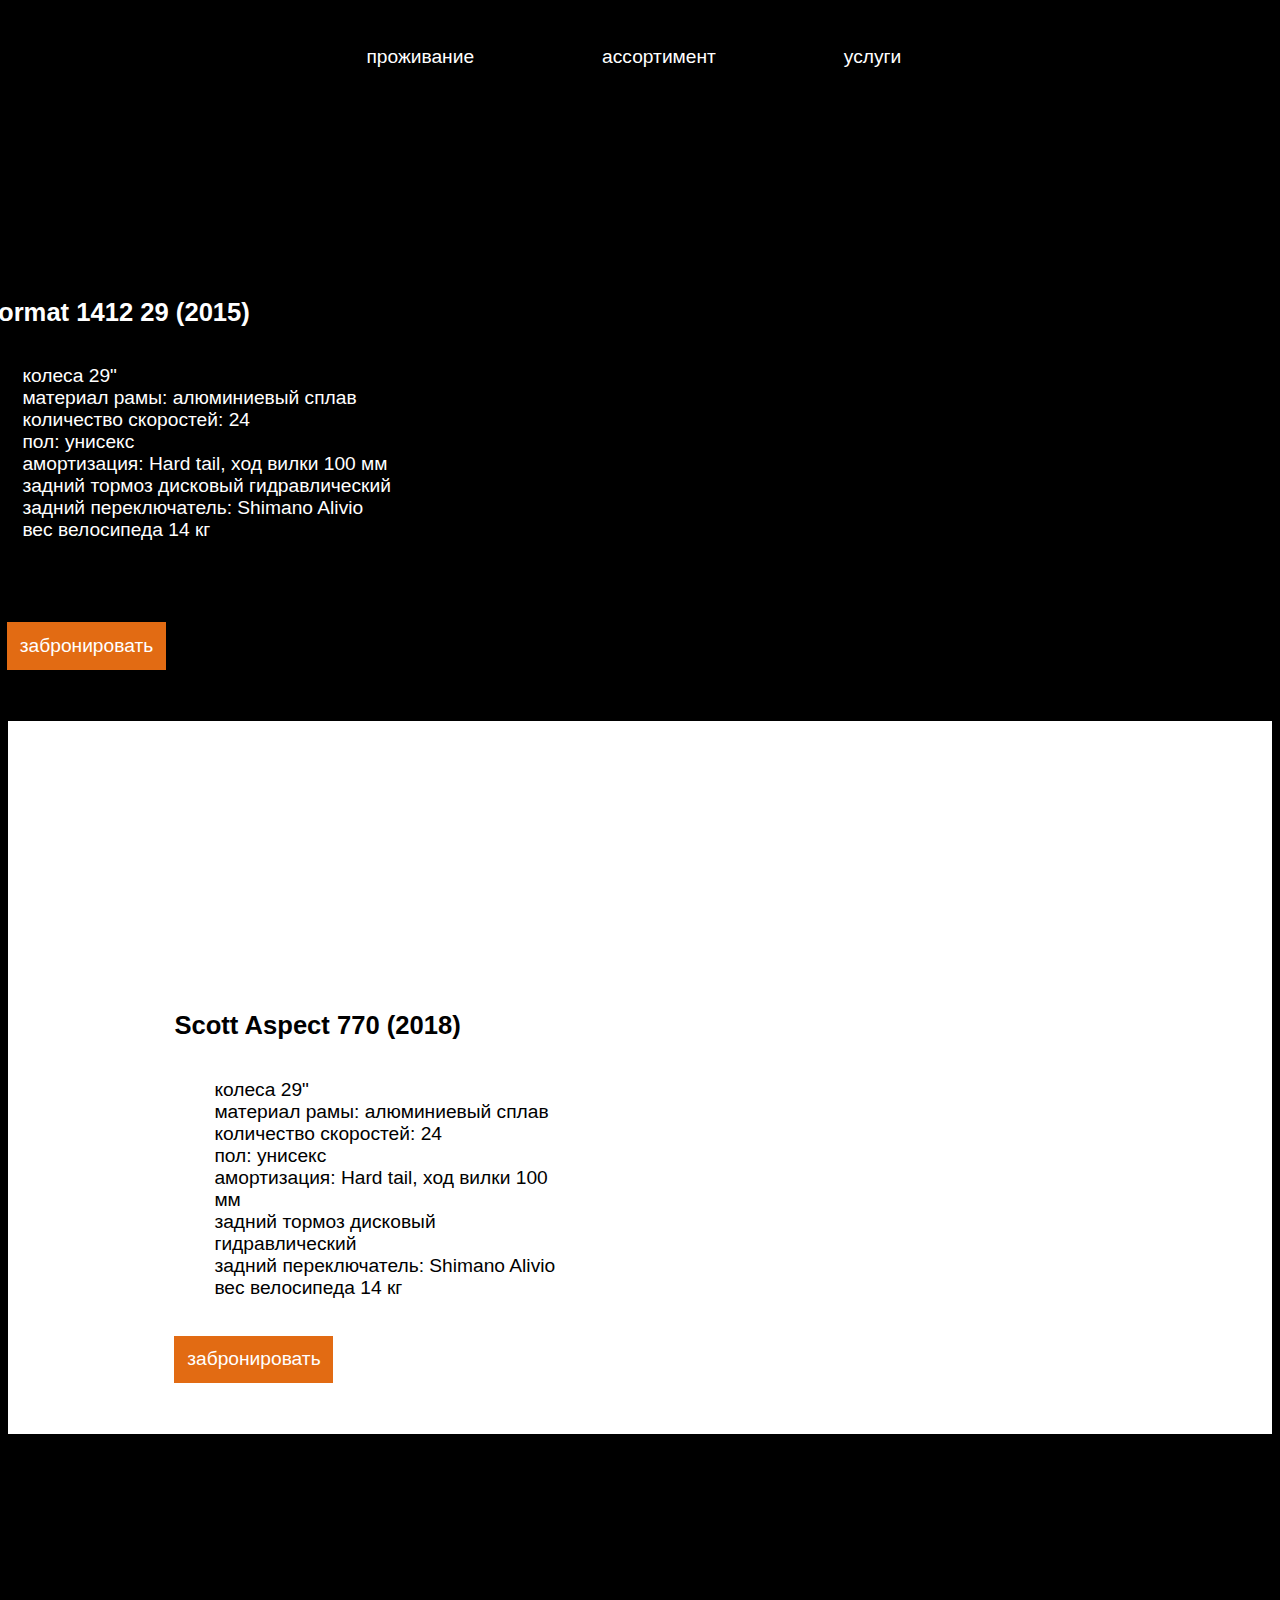
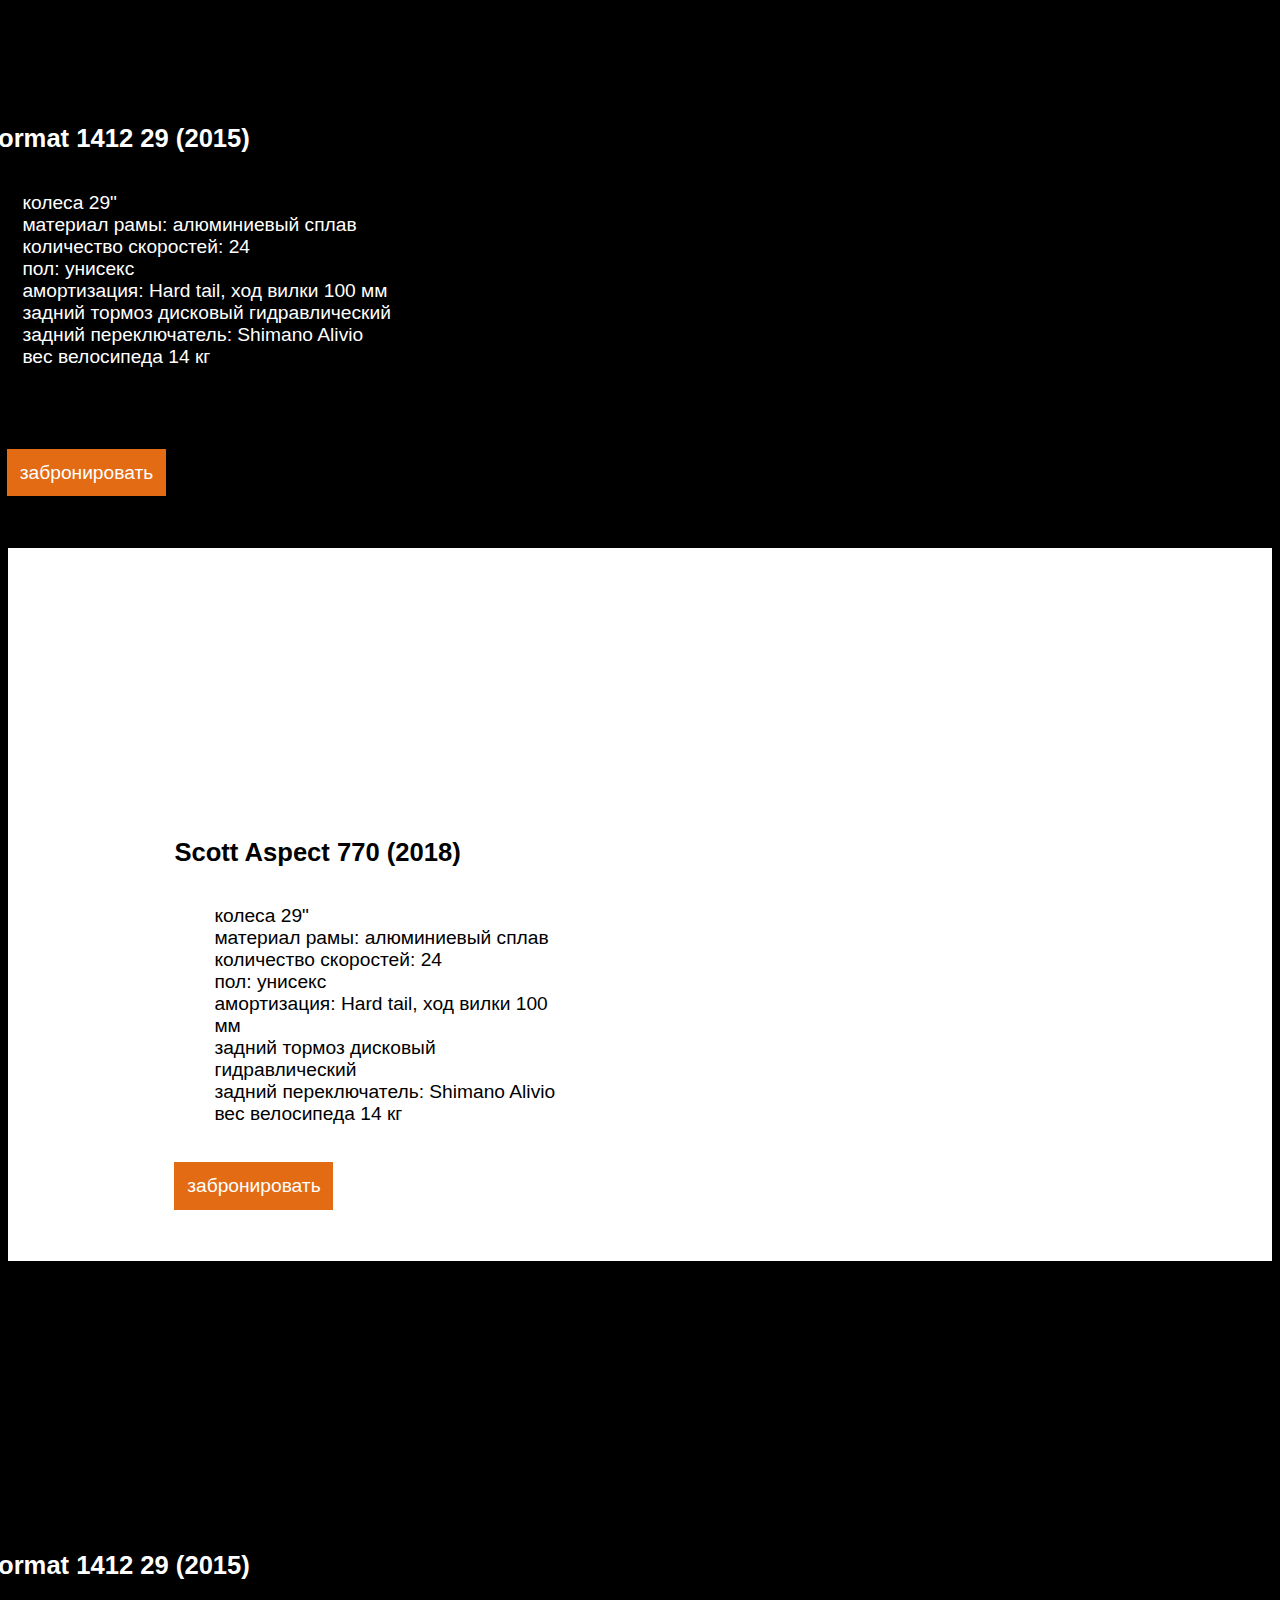
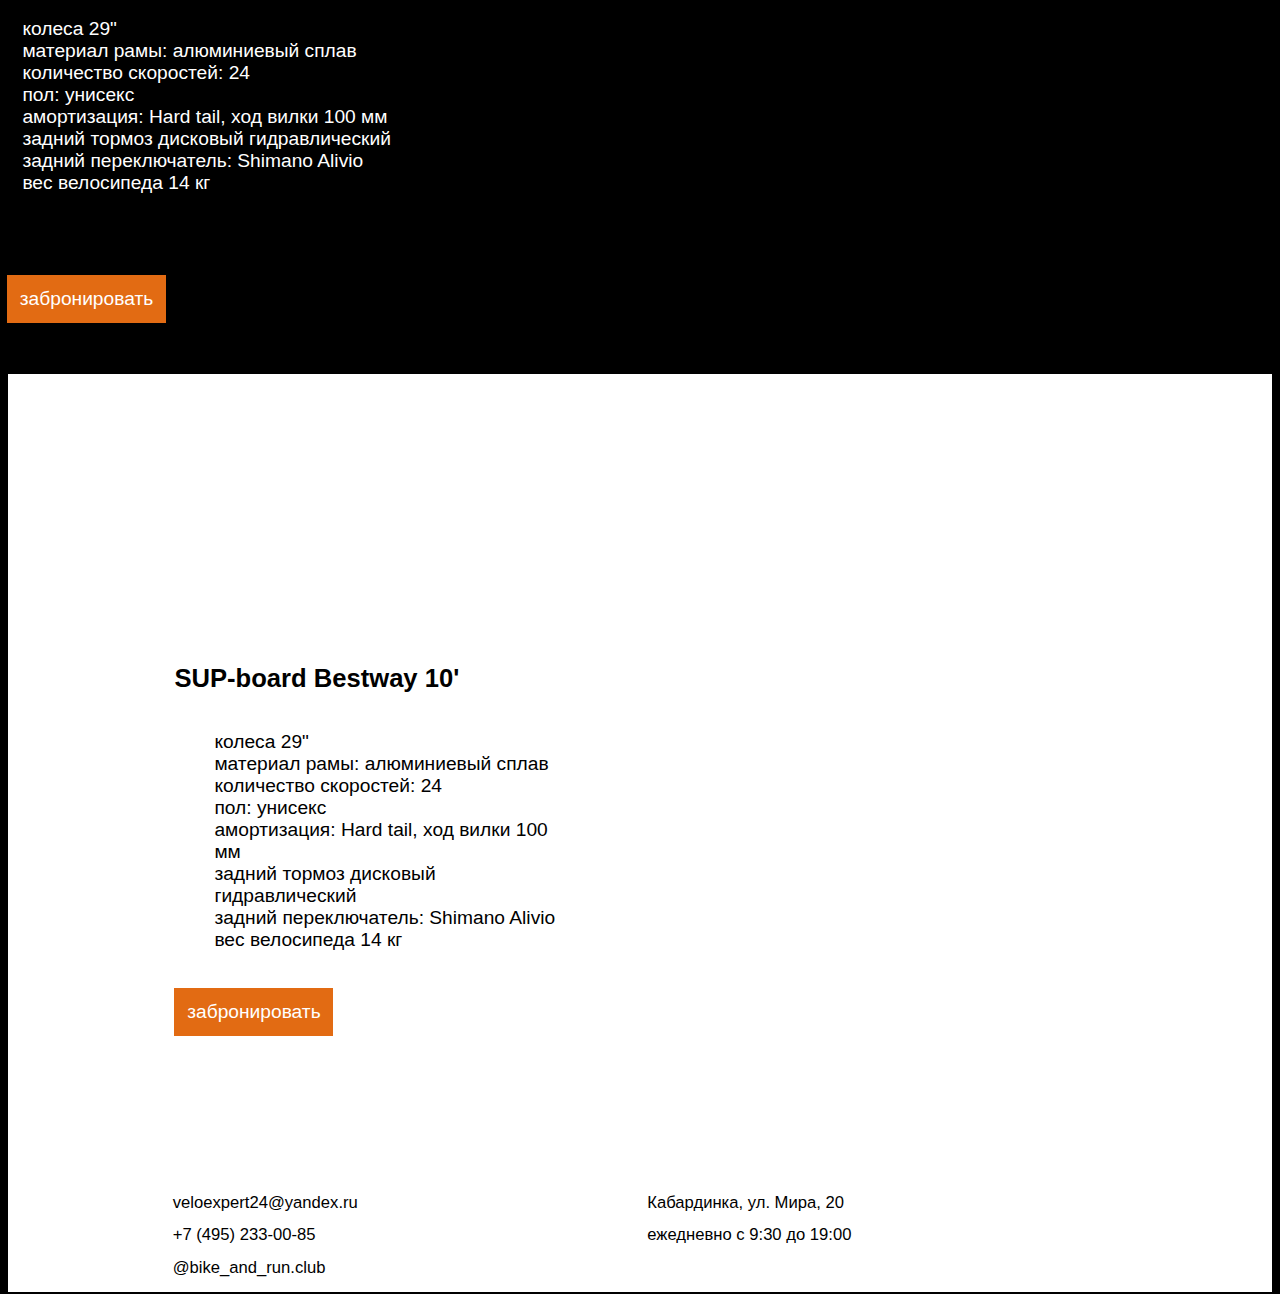
==== commit c8249edf: "wip" ====
--- a/assort/index.html
+++ b/assort/index.html
@@ -13,17 +13,30 @@
       <a href="../index.html"><img src="../img/logo_white.svg" alt=""></a>
       <nav>
         <a href="../resort/index.html" id="accom">проживание</a>
-        <div class="underline" id="under"></div>
+        <!-- <div class="underline" id="under"></div> -->
         <a href="index.html" id="assort">ассортимент</a>
         <a href="../service/index.html" id="serve">услуги</a>
       </nav>
     </header>
 
-    <div class="form" id="form">
+    <div class="overlay">
+     <div class="form">
+        <img src="../img/black_cross.svg" alt="" id="cross">
+       <h2>Напишите или позвоните нам:</h2>
+       <p>+7 (495) 233-00-85</p>
+       <p>sport-camp23@ya.ru</p>
+       <h2>Мы ответим в течение 2 часов!</h2>
+       <img src="../img/black_bike.svg" alt="">
+     </div>
+     <img src="../img/blurred_fog.png"
+    alt="">
+    </div>
+
+    <!-- <div class="form" id="form">
       <script src="https://yastatic.net/q/forms-frontend-ext/_/embed.js"></script><iframe src="https://forms.yandex.ru/u/5f326e33fce4f5a5f678d733/?iframe=1"  `SameSite=None` frameborder="4" name="ya-form-5f326e33fce4f5a5f678d733"></iframe>
-    </div>
+    </div> -->
     <div class="assort">
-      <div class="bike">
+      <div class="bike" id="bike_1">
         <img src="../img/format.png" alt="">
         <div class="discript">
           <img src="../img/side.svg" alt="">
@@ -40,11 +53,11 @@
               <li>вес велосипеда 14 кг</li>
             </ul>
           </div>
-          <a href="#" id="btn">забронировать</a>
+          <a href="#" id="btn1">забронировать</a>
         </div>
       </div>
 
-      <div class="bike">
+      <div class="bike" id="bike_2">
         <div class="discript">
           <img src="../img/side.svg" alt="">
           <div class="text">
@@ -60,12 +73,12 @@
               <li>вес велосипеда 14 кг</li>
             </ul>
           </div>
-          <a href="#" id="btn">забронировать</a>
+          <a href="#bike2" id="btn2">забронировать</a>
         </div>
         <img src="../img/scott.png" alt="">
       </div>
 
-      <div class="bike">
+      <div class="bike" id="bike_3">
         <img src="../img/welt.png" alt="">
         <div class="discript">
           <img src="../img/side.svg" alt="">
@@ -82,11 +95,11 @@
               <li>вес велосипеда 14 кг</li>
             </ul>
           </div>
-          <a href="#" id="btn">забронировать</a>
+          <a href="#bike3" id="btn3">забронировать</a>
         </div>
       </div>
 
-      <div class="bike">
+      <div class="bike" id="bike_4">
         <div class="discript">
           <img src="../img/side.svg" alt="">
           <div class="text">
@@ -102,12 +115,12 @@
               <li>вес велосипеда 14 кг</li>
             </ul>
           </div>
-          <a href="#" id="btn">забронировать</a>
+          <a href="#bike4" id="btn4">забронировать</a>
         </div>
         <img src="../img/aspect.png" alt="">
       </div>
 
-      <div class="bike">
+      <div class="bike" id="bike_5">
         <img src="../img/cube.png" alt="">
         <div class="discript">
           <img src="../img/side.svg" alt="">
@@ -124,12 +137,12 @@
               <li>вес велосипеда 14 кг</li>
             </ul>
           </div>
-          <a href="#" id="btn">забронировать</a>
+          <a href="#bike5" id="btn5">забронировать</a>
         </div>
       </div>
 
 
-      <div class="bike">
+      <div class="bike" id="bike_6">
         <div class="discript">
           <img src="../img/side.svg" alt="">
           <div class="text">
@@ -145,7 +158,7 @@
               <li>вес велосипеда 14 кг</li>
             </ul>
           </div>
-          <a href="#" id="btn">забронировать</a>
+          <a href="#bike6" id="btn6">забронировать</a>
         </div>
         <img src="../img/sup.jpg" alt="">
       </div>
@@ -156,7 +169,7 @@
 
 
     <footer>
-      <img src="img/assort_wheel.svg" alt="">
+      <img src="../img/assort_wheel.svg" alt="">
       <div class="first-column">
         <ul>
           <li>veloexpert24@yandex.ru</li>
--- a/major.css
+++ b/major.css
@@ -84,6 +84,7 @@
   margin-top: 1.5vw;
   left: 10vw;
 } */
+
 header nav a{
   margin-left: 10vw;
   padding-top: -2vw;
@@ -148,7 +149,7 @@
     margin-top: 0vw;
   }
   header nav a{
-    margin-left: 25vw;
+    margin-left: 20vw;
     padding-top: 1.5vw;
     text-align: right;
   }
@@ -158,7 +159,7 @@
   flex-flow: column;
   align-items: center;
   margin-top: 15vw;
-      line-height: 1.3;
+  line-height: 1.3;
 }
   footer > img{
     margin-left: 30vw;
--- a/assort/styles.css
+++ b/assort/styles.css
@@ -3,24 +3,67 @@
 
 
 
-header nav .underline{
+/* header nav .underline{
   left: 68vw;
   width: 20vw;
   transition: 400ms ease-in-out;
-}
-header a img{
-  height: 2vw;
-  width: auto;
-}
-
-
-.form iframe{
+} */
+
+
+
+/* form */
+.overlay{
   position: fixed;
-  margin-left: 30vw;
-  margin-top: 10vw;
-  width: 40vw;
+  z-index: 10;
   display: none;
-}
+  transition: 300ms ease-in-out;
+}
+.overlay .form img{
+  width: 1.5vw;
+  height: auto;
+  padding: 1vw;
+  padding-bottom: 0vw;
+  margin-left: 26.5vw;
+}
+.overlay .form img:last-child{
+  width: 3vw;
+  margin-left: 13vw;
+  margin-top: -1vw;
+}
+
+.overlay .form img:first-child:hover{
+  cursor: pointer;
+  opacity: 0.7;
+}
+
+.overlay .form{
+  background-color: #fff;
+  width: 30vw;
+  height: 20vw;
+  position: absolute;
+  z-index: 11;
+  margin: 15vw 0 auto 35vw;
+}
+
+.overlay h2{
+  font-size: 1.5vw;
+  padding: 1vw 0 1vw 0vw;
+  font-family: "Five years", helvetica, sans-serif;
+  text-align: center;
+  color: #000;
+}
+.overlay .form > h2{
+  margin-top: 1vw;
+}
+.overlay p{
+  font-family: "FUTURA BOLD", helvetica, sans-serif;
+  color: var(--orange);
+  text-align: center;
+  line-height: 2;
+}
+/* end form */
+
+
 .bike{
   display: flex;
   padding-top: 10vw;
@@ -57,6 +100,9 @@
   padding: 1vw;
   margin-top: 27vw;
   margin-left: -30vw;
+}
+.text + a:hover{
+opacity: 0.7;
 }
 
 
@@ -109,7 +155,6 @@
 
 
 footer{
-  position: absolute;
   top: 20vw;
 }
 footer ul li{
@@ -117,9 +162,9 @@
 }
 footer > img{
   position: absolute;
-  z-index: -2;
-  margin-left: 70vw;
-  margin-top: -20vw;
+  z-index: 2;
+  margin-left: -70vw;
+  margin-top: -12vw;
   width: 30vw;
 }
 
@@ -197,9 +242,36 @@
 .bike:nth-of-type(6) h2, .bike:nth-of-type(6) li{
   width: 60vw;
 }
+
+
+/* form */
+.overlay .form img{
+  width: 5vw;
+  margin-left: 81vw;
+  padding: 2vw;
+}
+.overlay .form img:last-child{
+  width: 10vw;
+  margin-left: 40vw;
+}
+.overlay .form{
+  width: 90vw;
+  height: 50vw;
+  margin: 60vw 0 auto 5vw;
+}
+.overlay h2{
+  font-size: 4vw;
+  padding: 1vw 0 1vw 0vw;
+}
+.overlay p{
+  text-align: center;
+  line-height: 2;
+}
+/* end form */
+
 footer{
-  position: absolute;
-  top: -23vw;
-}
-
-}
+  margin-top: 780vw;
+  margin-left: 30vw;
+}
+
+}
